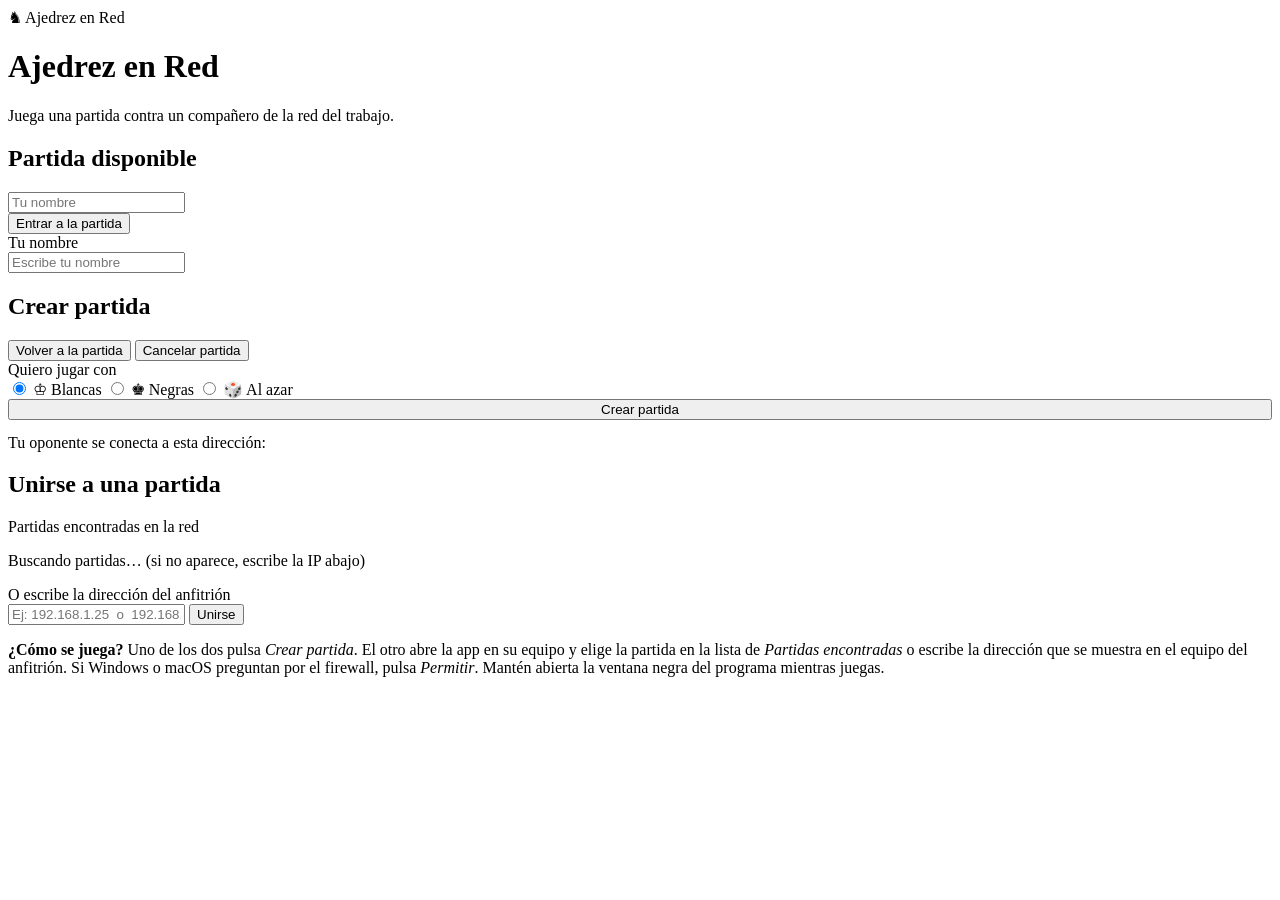
==== server/web/index.html @ 6d544778 "Ajedrez en Red: apps de Windows y Mac para jugar por la red local - Núcleo en Go (server/): servidor" ====
<!doctype html>
<html lang="es">
<head>
  <meta charset="utf-8">
  <meta name="viewport" content="width=device-width, initial-scale=1">
  <title>Ajedrez en Red</title>
  <link rel="icon" href="data:image/svg+xml,<svg xmlns='http://www.w3.org/2000/svg' viewBox='0 0 100 100'><text y='.9em' font-size='90'>♞</text></svg>">
  <link rel="stylesheet" href="/style.css">
</head>
<body>
  <div class="topbar">
    <span class="brand">♞ Ajedrez en Red</span>
    <span class="spacer"></span>
    <span class="conn" id="myaddr"></span>
  </div>

  <main class="lobby">
    <h1>Ajedrez en Red</h1>
    <p class="sub">Juega una partida contra un compañero de la red del trabajo.</p>

    <!-- Vista cuando alguien abre la dirección de este equipo desde otro PC -->
    <div id="remoteView" class="card hidden">
      <h2 id="remoteTitle">Partida disponible</h2>
      <div class="row"><input id="remoteName" placeholder="Tu nombre" maxlength="24"></div>
      <div class="row"><button id="remoteJoin">Entrar a la partida</button></div>
      <div class="msg" id="remoteMsg"></div>
    </div>

    <div id="localView" class="hidden">
      <div class="card" style="margin-bottom:18px">
        <div class="label">Tu nombre</div>
        <div class="row" style="margin:0"><input id="name" placeholder="Escribe tu nombre" maxlength="24"></div>
      </div>

      <div class="cards">
        <section class="card">
          <h2>Crear partida</h2>
          <div id="activeGame" class="active-game hidden">
            <div id="activeText" style="margin-bottom:10px"></div>
            <div class="row" style="margin:0">
              <button id="backToGame">Volver a la partida</button>
              <button id="cancelGame" class="danger">Cancelar partida</button>
            </div>
          </div>
          <div class="label">Quiero jugar con</div>
          <div class="colors">
            <label><input type="radio" name="color" value="w" checked> ♔ Blancas</label>
            <label><input type="radio" name="color" value="b"> ♚ Negras</label>
            <label><input type="radio" name="color" value="r"> 🎲 Al azar</label>
          </div>
          <div class="row"><button id="create" style="width:100%">Crear partida</button></div>
          <div class="label" style="margin-top:14px">Tu oponente se conecta a esta dirección:</div>
          <div id="ips"></div>
          <div class="msg" id="createMsg"></div>
        </section>

        <section class="card">
          <h2>Unirse a una partida</h2>
          <div class="label">Partidas encontradas en la red</div>
          <ul class="peers" id="peers"></ul>
          <div class="empty" id="noPeers">Buscando partidas… (si no aparece, escribe la IP abajo)</div>
          <div class="label" style="margin-top:16px">O escribe la dirección del anfitrión</div>
          <div class="row">
            <input id="manual" placeholder="Ej: 192.168.1.25  o  192.168.1.25:8765">
            <button id="manualJoin">Unirse</button>
          </div>
          <div class="msg" id="joinMsg"></div>
        </section>
      </div>

      <p class="help">
        <b>¿Cómo se juega?</b> Uno de los dos pulsa <i>Crear partida</i>. El otro abre la app en su equipo y elige la
        partida en la lista de <i>Partidas encontradas</i> o escribe la dirección que se muestra en el equipo del
        anfitrión. Si Windows o macOS preguntan por el firewall, pulsa <i>Permitir</i>. Mantén abierta la ventana
        negra del programa mientras juegas.
      </p>
    </div>
  </main>
  <script src="/lobby.js"></script>
</body>
</html>
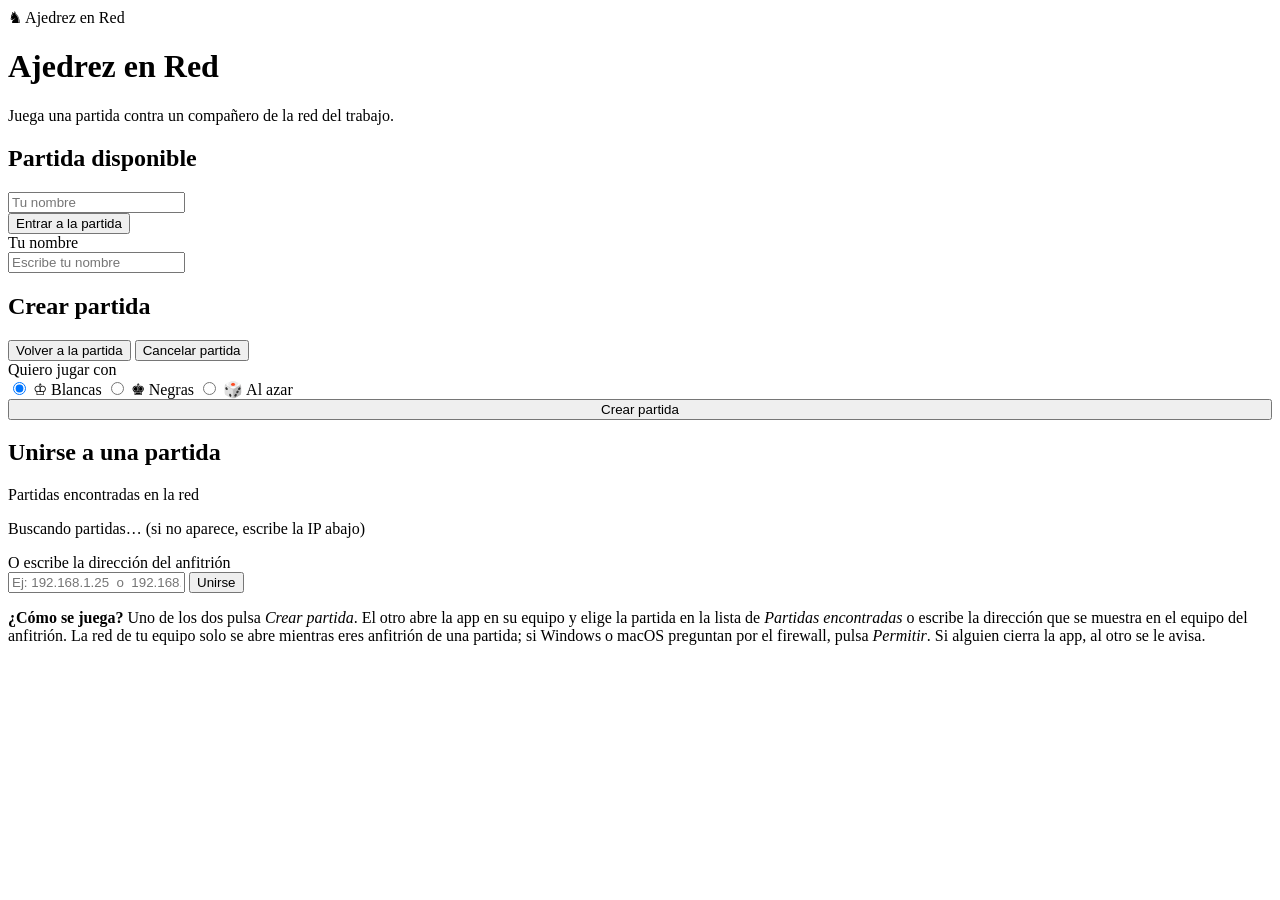
==== commit 1beb88fa: "Red cerrada hasta jugar, aviso al rival al cerrar y arranque desde cero - La interfaz solo escucha e" ====
--- a/server/web/index.html
+++ b/server/web/index.html
@@ -49,7 +49,7 @@
             <label><input type="radio" name="color" value="r"> 🎲 Al azar</label>
           </div>
           <div class="row"><button id="create" style="width:100%">Crear partida</button></div>
-          <div class="label" style="margin-top:14px">Tu oponente se conecta a esta dirección:</div>
+          <div class="label" style="margin-top:14px" id="ipsLabel"></div>
           <div id="ips"></div>
           <div class="msg" id="createMsg"></div>
         </section>
@@ -71,8 +71,8 @@
       <p class="help">
         <b>¿Cómo se juega?</b> Uno de los dos pulsa <i>Crear partida</i>. El otro abre la app en su equipo y elige la
         partida en la lista de <i>Partidas encontradas</i> o escribe la dirección que se muestra en el equipo del
-        anfitrión. Si Windows o macOS preguntan por el firewall, pulsa <i>Permitir</i>. Mantén abierta la ventana
-        negra del programa mientras juegas.
+        anfitrión. La red de tu equipo solo se abre mientras eres anfitrión de una partida; si Windows o macOS
+        preguntan por el firewall, pulsa <i>Permitir</i>. Si alguien cierra la app, al otro se le avisa.
       </p>
     </div>
   </main>
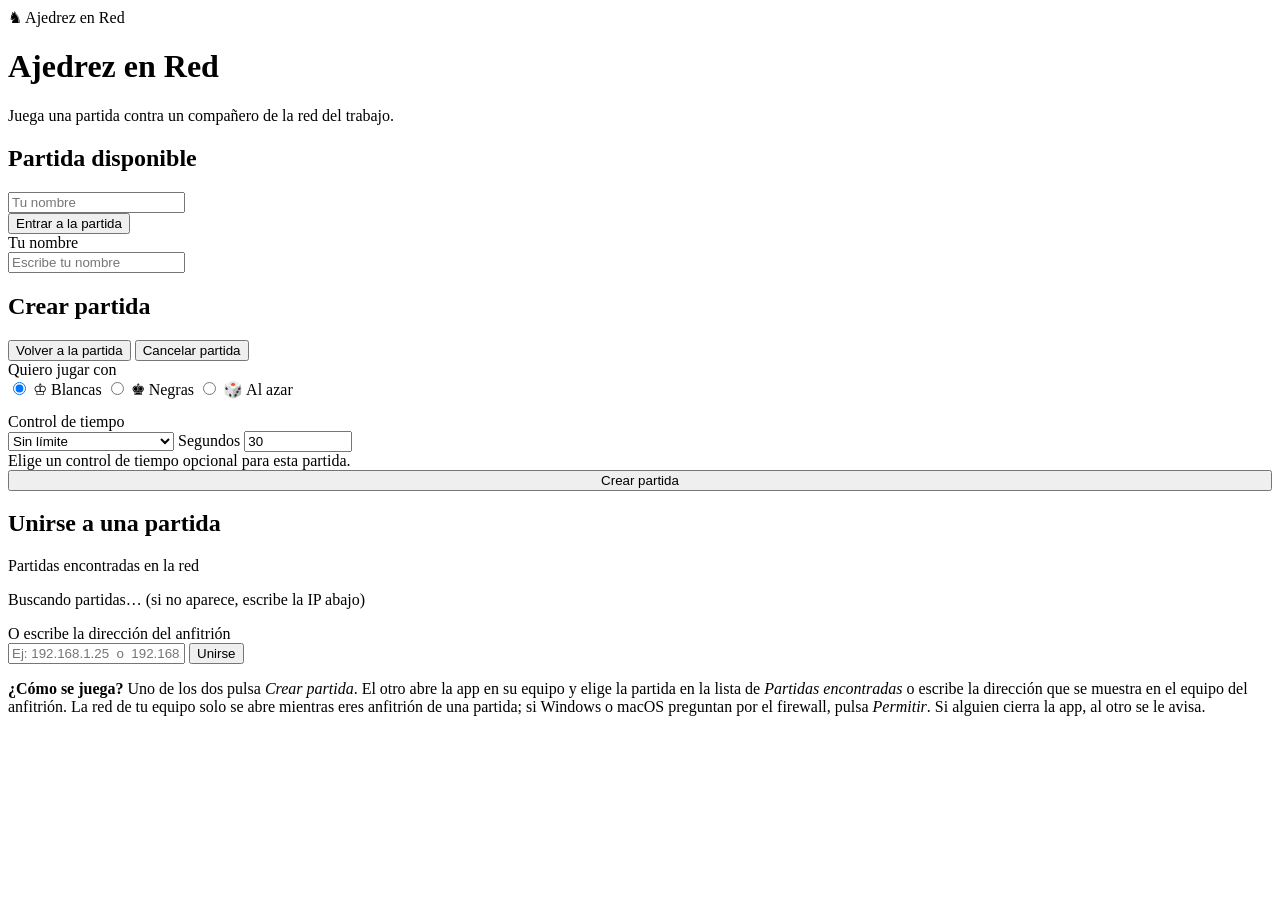
==== commit 2e0ccafb: "temporizador de jugadas y chat de invitados" ====
--- a/server/web/index.html
+++ b/server/web/index.html
@@ -48,6 +48,18 @@
             <label><input type="radio" name="color" value="b"> ♚ Negras</label>
             <label><input type="radio" name="color" value="r"> 🎲 Al azar</label>
           </div>
+          <div class="label" style="margin-top:14px">Control de tiempo</div>
+          <div class="row">
+            <select id="timeMode">
+              <option value="none">Sin límite</option>
+              <option value="per-move">Tiempo por turno</option>
+              <option value="total">Tiempo total por jugador</option>
+            </select>
+            <label id="timeLimitLabel" class="hidden">Segundos
+              <input id="timeLimit" type="number" min="5" max="3600" value="30" style="width:100px">
+            </label>
+          </div>
+          <div class="empty" id="timeHelp">Elige un control de tiempo opcional para esta partida.</div>
           <div class="row"><button id="create" style="width:100%">Crear partida</button></div>
           <div class="label" style="margin-top:14px" id="ipsLabel"></div>
           <div id="ips"></div>
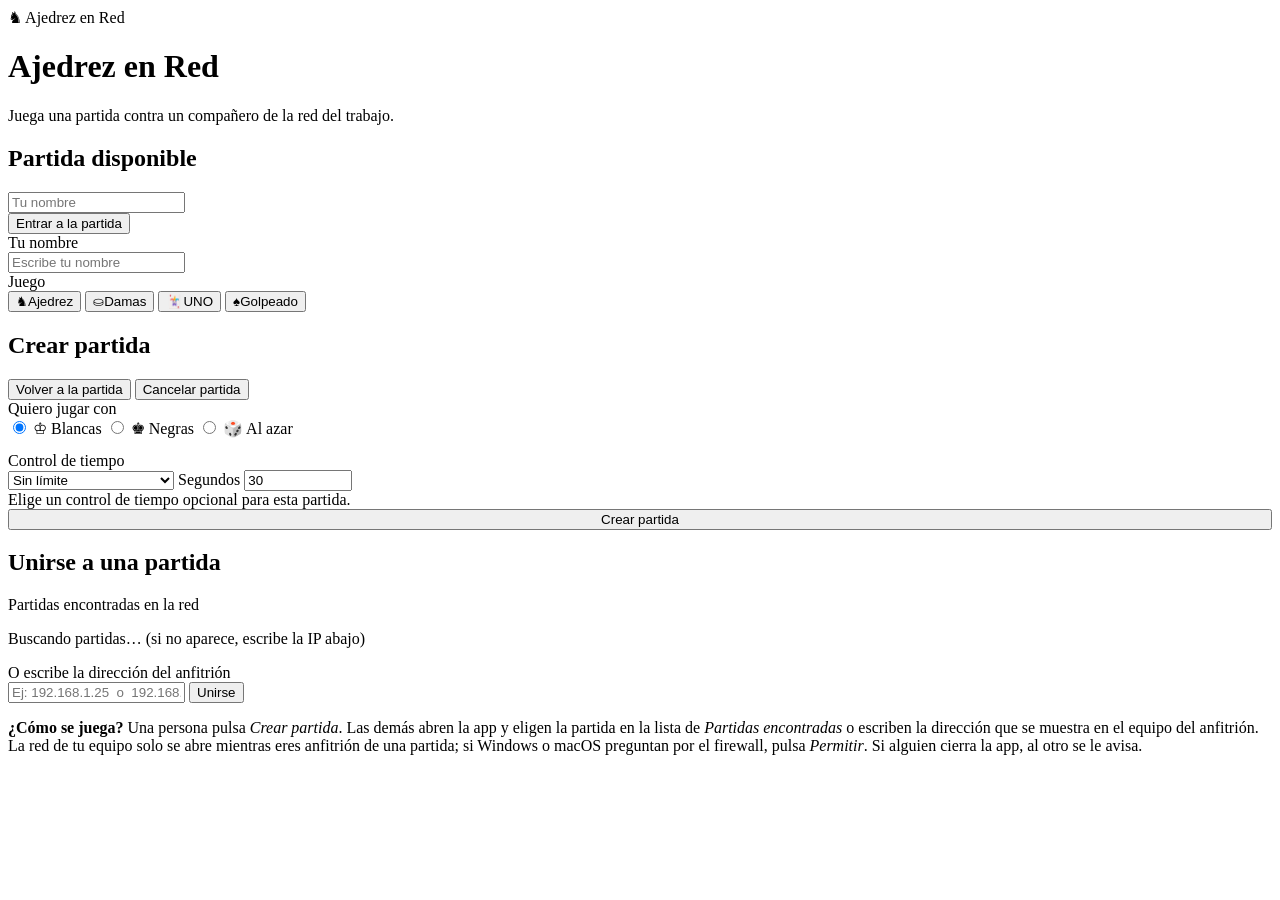
==== commit 951d3944: "se suman damas, uno y golpeado p1" ====
--- a/server/web/index.html
+++ b/server/web/index.html
@@ -27,9 +27,21 @@
     </div>
 
     <div id="localView" class="hidden">
-      <div class="card" style="margin-bottom:18px">
-        <div class="label">Tu nombre</div>
-        <div class="row" style="margin:0"><input id="name" placeholder="Escribe tu nombre" maxlength="24"></div>
+      <div class="card top-card" style="margin-bottom:18px">
+        <div class="name-box">
+          <div class="label">Tu nombre</div>
+          <input id="name" placeholder="Escribe tu nombre" maxlength="24">
+        </div>
+        <div class="game-box">
+          <div class="label">Juego</div>
+          <input type="hidden" id="gameType" value="chess">
+          <div class="game-picker" id="gamePicker" role="radiogroup" aria-label="Juego">
+            <button type="button" class="game-tile selected" data-game="chess" role="radio" aria-checked="true"><span class="ico">♞</span>Ajedrez</button>
+            <button type="button" class="game-tile" data-game="checkers" role="radio" aria-checked="false"><span class="ico">⛀</span>Damas</button>
+            <button type="button" class="game-tile" data-game="uno" role="radio" aria-checked="false"><span class="ico">🃏</span>UNO</button>
+            <button type="button" class="game-tile" data-game="golpeado" role="radio" aria-checked="false"><span class="ico">♠</span>Golpeado</button>
+          </div>
+        </div>
       </div>
 
       <div class="cards">
@@ -42,24 +54,28 @@
               <button id="cancelGame" class="danger">Cancelar partida</button>
             </div>
           </div>
+          <div id="colorOptions">
           <div class="label">Quiero jugar con</div>
           <div class="colors">
-            <label><input type="radio" name="color" value="w" checked> ♔ Blancas</label>
-            <label><input type="radio" name="color" value="b"> ♚ Negras</label>
+            <label><input type="radio" name="color" value="w" checked> <span id="colorW">♔ Blancas</span></label>
+            <label><input type="radio" name="color" value="b"> <span id="colorB">♚ Negras</span></label>
             <label><input type="radio" name="color" value="r"> 🎲 Al azar</label>
           </div>
+          </div>
+          <div id="timeOptions">
           <div class="label" style="margin-top:14px">Control de tiempo</div>
           <div class="row">
             <select id="timeMode">
               <option value="none">Sin límite</option>
               <option value="per-move">Tiempo por turno</option>
-              <option value="total">Tiempo total por jugador</option>
+              <option value="total" id="totalOption">Tiempo total por jugador</option>
             </select>
             <label id="timeLimitLabel" class="hidden">Segundos
               <input id="timeLimit" type="number" min="5" max="3600" value="30" style="width:100px">
             </label>
           </div>
           <div class="empty" id="timeHelp">Elige un control de tiempo opcional para esta partida.</div>
+          </div>
           <div class="row"><button id="create" style="width:100%">Crear partida</button></div>
           <div class="label" style="margin-top:14px" id="ipsLabel"></div>
           <div id="ips"></div>
@@ -81,8 +97,8 @@
       </div>
 
       <p class="help">
-        <b>¿Cómo se juega?</b> Uno de los dos pulsa <i>Crear partida</i>. El otro abre la app en su equipo y elige la
-        partida en la lista de <i>Partidas encontradas</i> o escribe la dirección que se muestra en el equipo del
+        <b>¿Cómo se juega?</b> Una persona pulsa <i>Crear partida</i>. Las demás abren la app y eligen la
+        partida en la lista de <i>Partidas encontradas</i> o escriben la dirección que se muestra en el equipo del
         anfitrión. La red de tu equipo solo se abre mientras eres anfitrión de una partida; si Windows o macOS
         preguntan por el firewall, pulsa <i>Permitir</i>. Si alguien cierra la app, al otro se le avisa.
       </p>
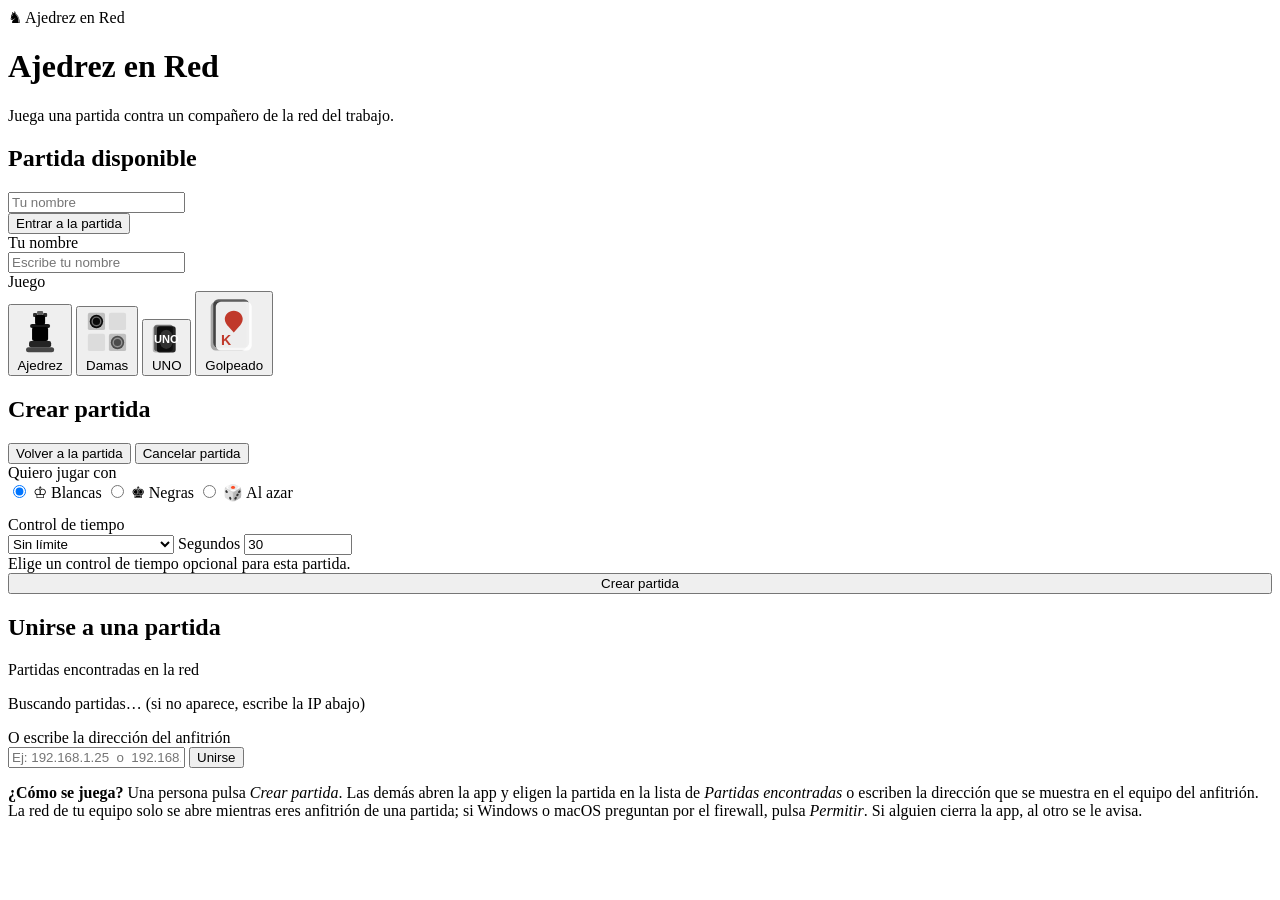
==== commit 7c279cde: "ejecutables parte 2" ====
--- a/server/web/index.html
+++ b/server/web/index.html
@@ -36,10 +36,56 @@
           <div class="label">Juego</div>
           <input type="hidden" id="gameType" value="chess">
           <div class="game-picker" id="gamePicker" role="radiogroup" aria-label="Juego">
-            <button type="button" class="game-tile selected" data-game="chess" role="radio" aria-checked="true"><span class="ico">♞</span>Ajedrez</button>
-            <button type="button" class="game-tile" data-game="checkers" role="radio" aria-checked="false"><span class="ico">⛀</span>Damas</button>
-            <button type="button" class="game-tile" data-game="uno" role="radio" aria-checked="false"><span class="ico">🃏</span>UNO</button>
-            <button type="button" class="game-tile" data-game="golpeado" role="radio" aria-checked="false"><span class="ico">♠</span>Golpeado</button>
+            <button type="button" class="game-tile selected" data-game="chess" role="radio" aria-checked="true">
+              <span class="ico">
+                <svg viewBox="0 0 48 48" fill="none" xmlns="http://www.w3.org/2000/svg">
+                  <rect x="10" y="40" width="28" height="5" rx="2.5" fill="currentColor" opacity=".7"/>
+                  <rect x="13" y="34" width="22" height="6" rx="2" fill="currentColor" opacity=".85"/>
+                  <rect x="16" y="20" width="16" height="14" rx="2" fill="currentColor"/>
+                  <rect x="14" y="17" width="20" height="4" rx="2" fill="currentColor" opacity=".9"/>
+                  <rect x="19" y="8" width="10" height="10" rx="2" fill="currentColor"/>
+                  <rect x="17" y="6" width="4" height="4" rx="1" fill="currentColor" opacity=".8"/>
+                  <rect x="27" y="6" width="4" height="4" rx="1" fill="currentColor" opacity=".8"/>
+                  <rect x="21" y="4" width="6" height="4" rx="1" fill="currentColor" opacity=".6"/>
+                </svg>
+              </span>Ajedrez
+            </button>
+            <button type="button" class="game-tile" data-game="checkers" role="radio" aria-checked="false">
+              <span class="ico">
+                <svg viewBox="0 0 48 48" fill="none" xmlns="http://www.w3.org/2000/svg">
+                  <rect x="4" y="4" width="18" height="18" rx="2" fill="currentColor" opacity=".2"/>
+                  <rect x="26" y="4" width="18" height="18" rx="2" fill="currentColor" opacity=".08"/>
+                  <rect x="4" y="26" width="18" height="18" rx="2" fill="currentColor" opacity=".08"/>
+                  <rect x="26" y="26" width="18" height="18" rx="2" fill="currentColor" opacity=".2"/>
+                  <circle cx="13" cy="13" r="7" fill="currentColor" opacity=".95"/>
+                  <circle cx="13" cy="13" r="4.5" fill="none" stroke="white" stroke-width="1.5" opacity=".4"/>
+                  <circle cx="35" cy="35" r="7" fill="currentColor" opacity=".6"/>
+                  <circle cx="35" cy="35" r="4.5" fill="none" stroke="white" stroke-width="1.5" opacity=".4"/>
+                </svg>
+              </span>Damas
+            </button>
+            <button type="button" class="game-tile" data-game="uno" role="radio" aria-checked="false">
+              <span class="ico">
+                <svg viewBox="0 0 48 48" fill="none" xmlns="http://www.w3.org/2000/svg">
+                  <rect x="4" y="6" width="27" height="38" rx="4" fill="currentColor" opacity=".25"/>
+                  <rect x="6" y="4" width="27" height="38" rx="4" fill="currentColor" opacity=".5"/>
+                  <rect x="10" y="6" width="27" height="38" rx="4" fill="currentColor" opacity=".85"/>
+                  <ellipse cx="23.5" cy="25" rx="10" ry="14" fill="white" opacity=".15"/>
+                  <text x="23.5" y="30" text-anchor="middle" font-size="16" font-weight="900" fill="white" font-family="Arial,sans-serif">UNO</text>
+                </svg>
+              </span>UNO
+            </button>
+            <button type="button" class="game-tile" data-game="golpeado" role="radio" aria-checked="false">
+              <span class="ico">
+                <svg viewBox="0 0 48 48" fill="none" xmlns="http://www.w3.org/2000/svg">
+                  <rect x="6" y="6" width="28" height="38" rx="4" fill="currentColor" opacity=".3"/>
+                  <rect x="8" y="4" width="28" height="38" rx="4" fill="currentColor" opacity=".6"/>
+                  <rect x="10" y="6" width="28" height="38" rx="4" fill="white" opacity=".9"/>
+                  <path d="M24 13 C20 13 17 16 17 19.5 C17 22 18.5 24 20 25.5 L24 30 L28 25.5 C29.5 24 31 22 31 19.5 C31 16 28 13 24 13 Z" fill="#c0392b"/>
+                  <text x="14" y="40" font-size="11" font-weight="900" fill="#c0392b" font-family="Arial,sans-serif">K</text>
+                </svg>
+              </span>Golpeado
+            </button>
           </div>
         </div>
       </div>
